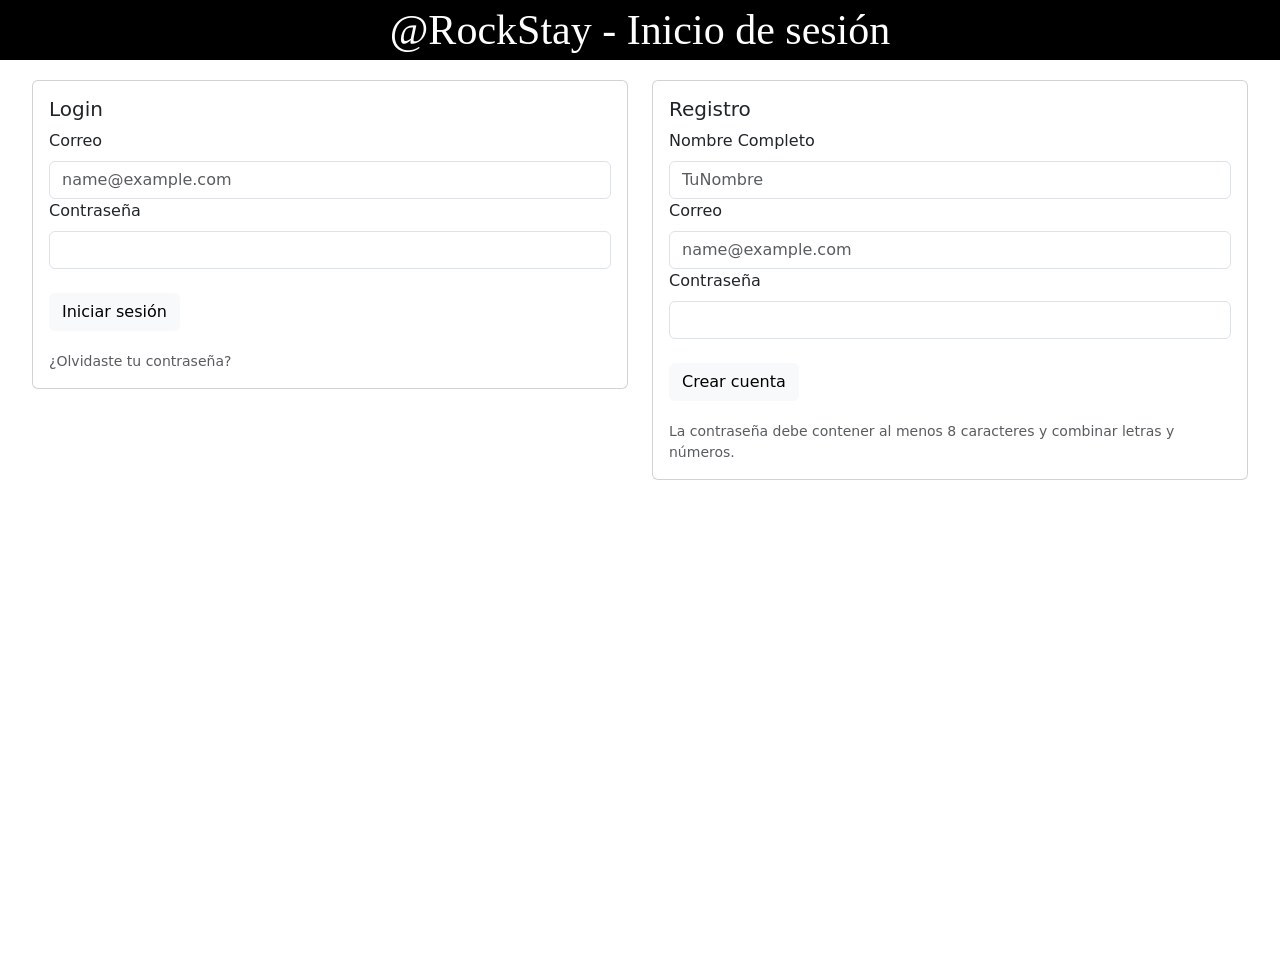
==== inicio.html @ 232f6b3f "Primer commit" ====
<!DOCTYPE html>
<html>
<head>
	<meta charset="utf-8">
	<meta name="viewport" content="width=device-width, initial-scale=1">
	<title>Iniciar Sesión</title>
	<link rel="stylesheet" type="text/css" href="styles/inicio.css" rel="stylesheet">
	<link href="https://cdn.jsdelivr.net/npm/bootstrap@5.3.8/dist/css/bootstrap.min.css" rel="stylesheet" integrity="sha384-sRIl4kxILFvY47J16cr9ZwB07vP4J8+LH7qKQnuqkuIAvNWLzeN8tE5YBujZqJLB" crossorigin="anonymous">
	<div class="container-fluid toolbar">
		<!--<img class="imgToolbar toolbar" src="res/icon/toolbar.png">-->
		<h1>@RockStay - Inicio de sesión</h1>
	</div>
</head>

<body>
	<div class="container-fluid">
		<div class="row seccion1">
			<div class="col-md-6">
				<div class="card">
      				<div class="card-body">
        				<h5 class="card-title">Login</h5>
        				<label for="exampleFormControlInput1" class="form-label">Correo</label>
  						<input type="email" class="form-control" id="exampleFormControlInput1" placeholder="name@example.com">
        				<label for="inputPassword5" class="form-label">Contraseña</label>
						<input type="password" id="inputPassword5" class="form-control" aria-describedby="passwordHelpBlock">
						<br>
						<button type="submit" class="btn btn-light mb-3">Iniciar sesión</button>
						<div id="passwordHelpBlock" class="form-text">
							¿Olvidaste tu contraseña?
						</div>
      				</div>
    			</div>
			</div>
			<div class="col-md-6">
				<div class="card">
      				<div class="card-body">
        				<h5 class="card-title">Registro</h5>
        				<label for="exampleFormControlInput1" class="form-label">Nombre Completo</label>
  						<input class="form-control" type="text" placeholder="TuNombre" aria-label="default input example">
  						<label for="exampleFormControlInput1" class="form-label">Correo</label>
  						<input type="email" class="form-control" id="exampleFormControlInput1" placeholder="name@example.com">
        				<label for="inputPassword5" class="form-label">Contraseña</label>
						<input type="password" id="inputPassword5" class="form-control" aria-describedby="passwordHelpBlock">
						<br>
						<button type="submit" class="btn btn-light mb-3">Crear cuenta</button>
						<div id="passwordHelpBlock" class="form-text">
							La contraseña debe contener al menos 8 caracteres y combinar letras y números.
						</div>
      				</div>
    			</div>
			</div>
		</div>
	</div>
</body>
</html>
---- styles/inicio.css ----
.toolbar{
	background-color: black;
	height: 60px;
	display: flex;
	align-items: center;
	justify-content: center;
}

/*.toolbar img{
	height: 50px;
	width: auto;
}*/

.toolbar h1{
	color: white;
	font-family: raleway;
	font-size: 42px;
	padding-top: 9px;
}

.seccion1{
	height: 100vh;
	justify-content: center;
	padding: 20px;
}
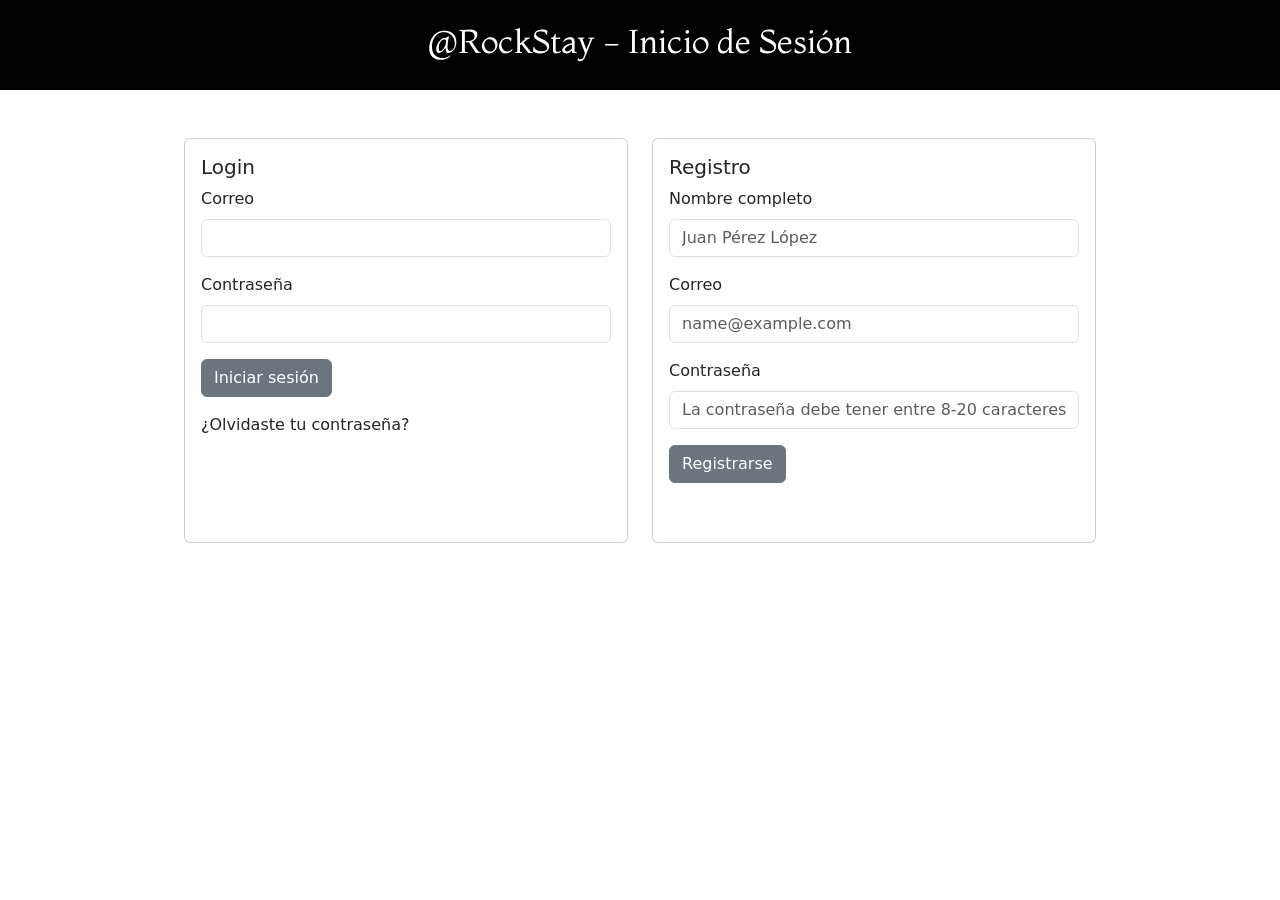
==== commit f85a0c6a: "Initial release Cambié tanto mi proyecto que ya no lo quise guardar en el repo original, así que cre" ====
--- a/inicio.html
+++ b/inicio.html
@@ -1,55 +1,72 @@
 <!DOCTYPE html>
-<html>
+<html lang="en">
 <head>
-	<meta charset="utf-8">
-	<meta name="viewport" content="width=device-width, initial-scale=1">
-	<title>Iniciar Sesión</title>
-	<link rel="stylesheet" type="text/css" href="styles/inicio.css" rel="stylesheet">
-	<link href="https://cdn.jsdelivr.net/npm/bootstrap@5.3.8/dist/css/bootstrap.min.css" rel="stylesheet" integrity="sha384-sRIl4kxILFvY47J16cr9ZwB07vP4J8+LH7qKQnuqkuIAvNWLzeN8tE5YBujZqJLB" crossorigin="anonymous">
-	<div class="container-fluid toolbar">
-		<!--<img class="imgToolbar toolbar" src="res/icon/toolbar.png">-->
-		<h1>@RockStay - Inicio de sesión</h1>
-	</div>
+    <meta charset="UTF-8">
+    <meta name="viewport" content="width=device-width, initial-scale=1.0">
+    <link rel="stylesheet" href="styles/inicio.css">
+    <link href="https://cdn.jsdelivr.net/npm/bootstrap@5.3.8/dist/css/bootstrap.min.css" rel="stylesheet" integrity="sha384-sRIl4kxILFvY47J16cr9ZwB07vP4J8+LH7qKQnuqkuIAvNWLzeN8tE5YBujZqJLB" crossorigin="anonymous">
+    <link rel="preconnect" href="https://fonts.googleapis.com">
+    <link rel="preconnect" href="https://fonts.gstatic.com" crossorigin>
+    <link href="https://fonts.googleapis.com/css2?family=Amethysta&family=Montaga&display=swap" rel="stylesheet">
+    <title>RockStay - Log In / Sign In</title>
+
+    <div class="container-fluid toolbar">
+        <h5>@RockStay - Inicio de Sesión</h5>
+    </div>
 </head>
-
 <body>
-	<div class="container-fluid">
-		<div class="row seccion1">
-			<div class="col-md-6">
-				<div class="card">
-      				<div class="card-body">
-        				<h5 class="card-title">Login</h5>
-        				<label for="exampleFormControlInput1" class="form-label">Correo</label>
-  						<input type="email" class="form-control" id="exampleFormControlInput1" placeholder="name@example.com">
-        				<label for="inputPassword5" class="form-label">Contraseña</label>
-						<input type="password" id="inputPassword5" class="form-control" aria-describedby="passwordHelpBlock">
-						<br>
-						<button type="submit" class="btn btn-light mb-3">Iniciar sesión</button>
-						<div id="passwordHelpBlock" class="form-text">
-							¿Olvidaste tu contraseña?
-						</div>
-      				</div>
-    			</div>
-			</div>
-			<div class="col-md-6">
-				<div class="card">
-      				<div class="card-body">
-        				<h5 class="card-title">Registro</h5>
-        				<label for="exampleFormControlInput1" class="form-label">Nombre Completo</label>
-  						<input class="form-control" type="text" placeholder="TuNombre" aria-label="default input example">
-  						<label for="exampleFormControlInput1" class="form-label">Correo</label>
-  						<input type="email" class="form-control" id="exampleFormControlInput1" placeholder="name@example.com">
-        				<label for="inputPassword5" class="form-label">Contraseña</label>
-						<input type="password" id="inputPassword5" class="form-control" aria-describedby="passwordHelpBlock">
-						<br>
-						<button type="submit" class="btn btn-light mb-3">Crear cuenta</button>
-						<div id="passwordHelpBlock" class="form-text">
-							La contraseña debe contener al menos 8 caracteres y combinar letras y números.
-						</div>
-      				</div>
-    			</div>
-			</div>
-		</div>
-	</div>
+    <div class="container-fluid w-75 pt-5">
+        <div class="container text-center">
+            <div class="row align-items-start seccion1">
+                <div class="col mb-6 h-100">
+                    <div class="card text-start h-100">
+                        <div class="card-body">
+                            <h5 class="card-title">Login</h5>
+                            <form action="php/login.php" method="POST">
+                                <div class="mb-3">
+                                    <label for="loginEmail" class="form-label">Correo</label>
+                                    <input type="email" class="form-control" id="loginEmail" name="email" required>
+                                </div>
+                                <div class="mb-3">
+                                    <label for="loginPassword" class="form-label">Contraseña</label>
+                                    <input type="password" class="form-control" id="loginPassword" name="password" required>
+                                </div>
+                                <form action="php/login.php" method="POST">
+                                    <button type="submit" class="btn btn-secondary">Iniciar sesión</button>
+                                </form>
+                                <div class="row pt-3">
+                                    <a href="#" class="link-dark link-underline link-underline-opacity-0">¿Olvidaste tu contraseña?</a>
+                                </div>
+                            </form>
+                        </div>
+                    </div>
+                </div>
+                <div class="col mb-6 h-100">
+                    <div class="card text-start h-100">
+                        <div class="card-body">
+                            <h5 class="card-title">Registro</h5>
+                            <form action="php/registro.php" method="POST">
+                                <div class="mb-3">
+                                    <label for="regNombre" class="form-label">Nombre completo</label>
+                                    <input type="text" class="form-control" id="regNombre" name="nombre" placeholder="Juan Pérez López" required>
+                                </div>
+                                <div class="mb-3">
+                                    <label for="regEmail" class="form-label">Correo</label>
+                                    <input type="email" class="form-control" id="regEmail" name="email" placeholder="name@example.com" required>
+                                </div>
+                                <div class="mb-3">
+                                    <label for="regPassword" class="form-label">Contraseña</label>
+                                    <input type="password" class="form-control" id="regPassword" name="password" placeholder="La contraseña debe tener entre 8-20 caracteres y por lo menos 1 número" required>
+                                </div>
+                                <form action="php/registro.php" method="POST">
+                                    <button type="submit" class="btn btn-secondary">Registrarse</button>
+                                </form>
+                            </form>
+                        </div>
+                    </div>
+                </div>
+            </div>
+        </div>
+    </div>
 </body>
 </html>
--- a/styles/inicio.css
+++ b/styles/inicio.css
@@ -1,26 +1,20 @@
 .toolbar{
-	background-color: black;
-	height: 60px;
-	display: flex;
-	align-items: center;
-	justify-content: center;
+    color: white;
+    background-color: black;
+    height: 10vh;
+    text-align: center;
+    display: flex;
+    justify-content: center;
+    align-items: center;
 }
 
-/*.toolbar img{
-	height: 50px;
-	width: auto;
-}*/
-
-.toolbar h1{
-	color: white;
-	font-family: raleway;
-	font-size: 42px;
-	padding-top: 9px;
+.toolbar h5{
+    font-family: "Montaga", serif;
+    font-weight: 400;
+    font-style: normal;
+    font-size: 25pt; 
 }
 
 .seccion1{
-	height: 100vh;
-	justify-content: center;
-	padding: 20px;
+    height: 45vh;
 }
-
